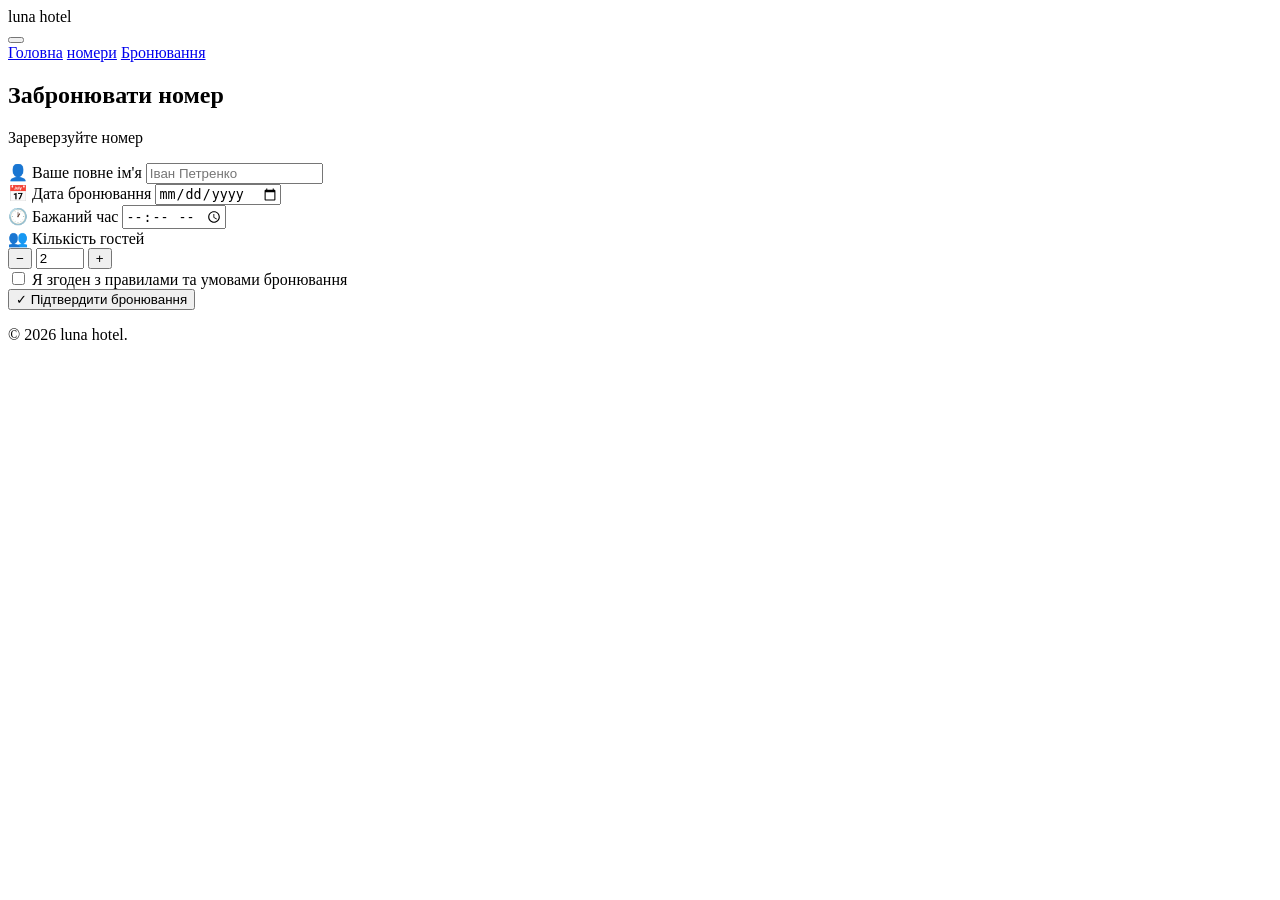
==== booking.html @ f20a6a4b "Add booking HTML page with form and scripts" ====
<!DOCTYPE html>
<html lang="uk">
<head>
    <meta charset="UTF-8">
    <meta name="viewport" content="width=device-width, initial-scale=1.0">
    <title>Бронювання | Arôme caffee</title>
    <script type="module" src="script.js"></script>
    <link rel="stylesheet" href="style.css">
</head>
<body>

    <header class="navbar">
        <div class="logo">luna hotel</div>
        <button class="hamburger" id="hamburger">
            <span></span>
            <span></span>
            <span></span>
        </button>
        <nav class="nav-menu" id="navMenu">
            <a href="index.html">Головна</a>
            <a href="gallery.html">номери</a>
            <a href="booking.html" class="active">Бронювання</a>
        </nav>
    </header>
    <section class="parallax booking-section">
        <div class="booking-form-container">
            <h2>Забронювати номер</h2>
            <p class="form-description">Зареверзуйте номер</p>
            <form action="#" method="POST" id="bookingForm">
                <div class="form-group">
                    <label for="name">👤 Ваше повне ім'я</label>
                    <input type="text" id="name" name="name" required placeholder="Іван Петренко">
                    <span class="form-error" id="nameError"></span>
                </div>
                
                <div class="form-row">
                    <div class="form-group form-group-half">
                        <label for="date">📅 Дата бронювання</label>
                        <input type="date" id="date" name="date" required>
                        <span class="form-error" id="dateError"></span>
                    </div>

                    <div class="form-group form-group-half">
                        <label for="time">🕐 Бажаний час</label>
                        <input type="time" id="time" name="time" min="09:00" max="22:00" required>
                        <span class="form-error" id="timeError"></span>
                    </div>
                </div>

                <div class="form-group">
                    <label for="guests">👥 Кількість гостей</label>
                    <div class="guests-selector">
                        <button type="button" class="guest-btn" id="minusBtn">−</button>
                        <input type="number" id="guests" name="guests" min="1" max="15" value="2" readonly>
                        <button type="button" class="guest-btn" id="plusBtn">+</button>
                    </div>
                </div>

                <div class="form-group form-checkbox">
                    <input type="checkbox" id="agree" name="agree" required>
                    <label for="agree" class="checkbox-label">Я згоден з правилами та умовами бронювання</label>
                </div>

                <button type="submit" class="btn btn-full" aria-required="true">✓ Підтвердити бронювання</button>
            </form>
        </div>
    </section>
    <script>
        const minusBtn = document.getElementById('minusBtn');
        const plusBtn = document.getElementById('plusBtn');
        const guestInput = document.getElementById('guests');
        minusBtn.addEventListener('click', () => {
            let currentValue = parseInt(guestInput.value);
            if (currentValue > 1) {
                guestInput.value = currentValue - 1;
            }
        });
        plusBtn.addEventListener('click', () => {
            let currentValue = parseInt(guestInput.value);
            if (currentValue < 15) {
                guestInput.value = currentValue + 1;
            }
        });
        bookingForm.addEventListener('submit', (e) => {
            e.preventDefault();
            
            let isValid = true;
            const name = document.getElementById('name').value.trim();
            const date = document.getElementById('date').value;
            const time = document.getElementById('time').value;
            const agree = document.getElementById('agree').checked;
            
            document.querySelectorAll('.form-error').forEach(el => el.textContent = '');
            
            if (name.length < 3) {
                document.getElementById('nameError').textContent = 'Ім\'я повинно містити мінімум 3 символи';
                isValid = false;
            }
            
            if (!date) {
                document.getElementById('dateError').textContent = 'Виберіть дату';
                isValid = false;
            }
            
            if (!time) {
                document.getElementById('timeError').textContent = 'Виберіть час';
                isValid = false;
            }
            
            if (!agree) {
                alert('Будь ласка, согласьте з умовами');
                isValid = false;
            }
            
            if (isValid) {
                alert('✓ Бронювання успішне! Дякуємо за замовлення.');
                bookingForm.reset();
                guestInput.value = 2;
            }
        });
    </script>
    <footer>
        <p>&copy; 2026 luna hotel.</p>
    </footer>
    <script src="script.js"></script>
</body>
</html>
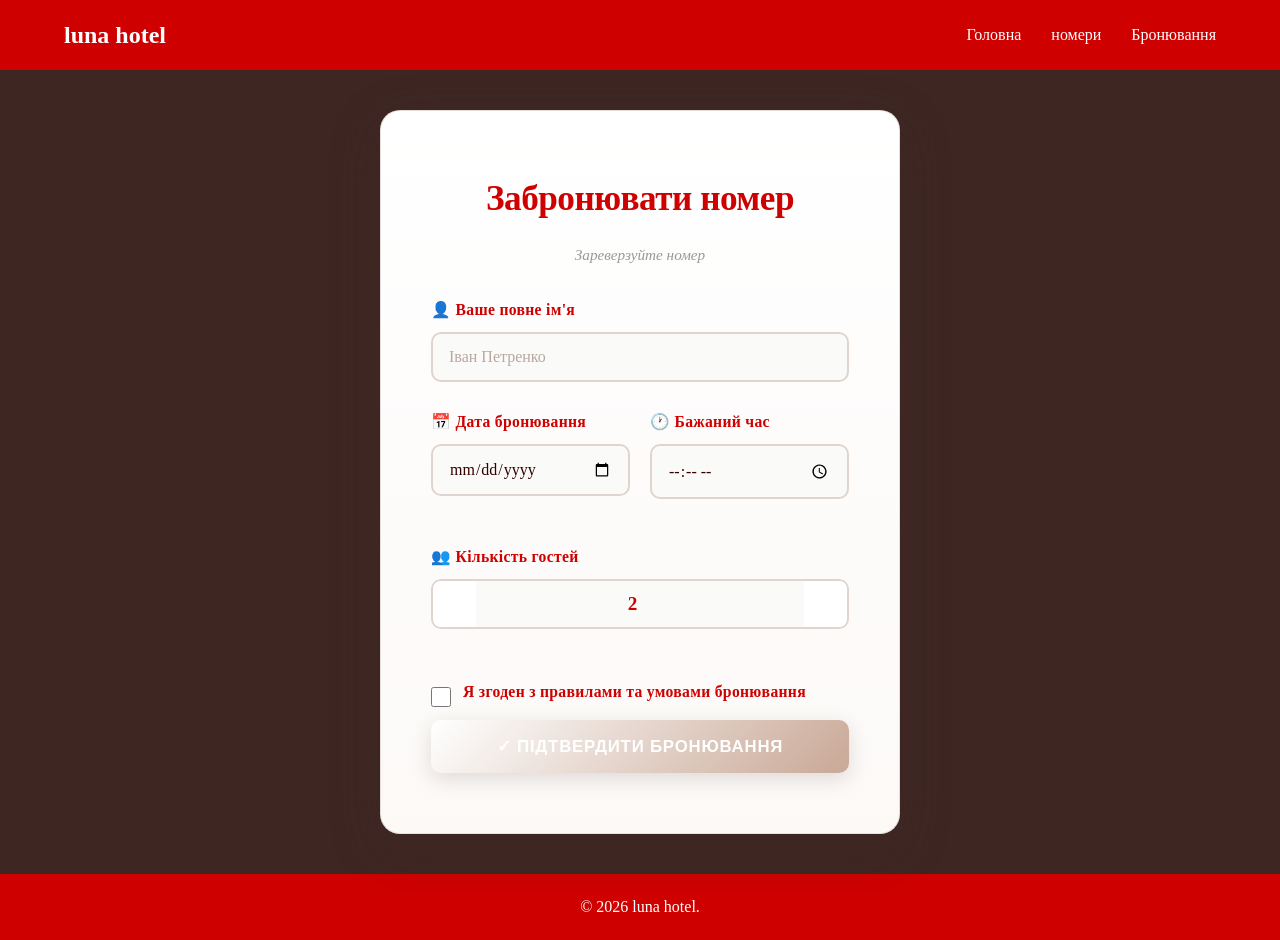
==== commit a85f0bd5: "Fix stylesheet link from styles.css to style.css" ====
--- a/booking.html
+++ b/booking.html
@@ -18,7 +18,7 @@
         </button>
         <nav class="nav-menu" id="navMenu">
             <a href="index.html">Головна</a>
-            <a href="gallery.html">номери</a>
+            <a href="page2.html">номери</a>
             <a href="booking.html" class="active">Бронювання</a>
         </nav>
     </header>
--- a/style.css
+++ b/style.css
@@ -0,0 +1,666 @@
+:root {
+  --primary-color: #cf0000; 
+  --accent-color: #ffffff;  
+  --text-color: rgb(54, 0, 0);
+  --bg-color: #000000;
+}
+
+* {
+  box-sizing: border-box;
+  margin: 0;
+  padding: 0;
+}
+
+body {
+  font-family: serif
+  background-color: var(--bg-color);
+  color: var(--text-color);
+  line-height: 1.6;
+  display: flex;
+  flex-direction: column;
+  min-height: 100vh;
+}
+
+.navbar {
+  display: flex;
+  justify-content: space-between;
+  align-items: center;
+  padding: 1rem 5%;
+  background-color: var(--primary-color);
+  color: #fff;
+  position: sticky;
+  top: 0;
+  z-index: 100;
+}
+
+.logo {
+  font-size: 1.5rem;
+  font-weight: bold;
+  color: var(--accent-color);
+}
+
+.hamburger {
+  display: none;
+  flex-direction: column;
+  background: none;
+  border: none;
+  cursor: pointer;
+  padding: 8px;
+}
+
+.hamburger span {
+  width: 25px;
+  height: 3px;
+  background-color: #fff;
+  margin: 5px 0;
+  transition: all 0.3s ease;
+  border-radius: 2px;
+}
+
+.hamburger.active span:nth-child(1) {
+  transform: rotate(45deg) translate(10px, 10px);
+}
+
+.hamburger.active span:nth-child(2) {
+  opacity: 0;
+}
+
+.hamburger.active span:nth-child(3) {
+  transform: rotate(-45deg) translate(10px, -10px);
+}
+
+.nav-menu {
+  display: flex;
+  gap: 30px;
+}
+
+.nav-menu a {
+  color: #fff;
+  text-decoration: none;
+  font-weight: 500;
+  transition: color 0.3s;
+}
+
+.nav-menu a:hover, .nav-menu a.active {
+  color: var(--accent-color);
+}
+
+.parallax {
+  background-image: url('./Img/pexels-haleyve-3968061.jpg'); 
+  height: 100vh;
+  background-attachment: fixed;
+  background-position: center;
+  background-repeat: no-repeat;
+  background-size: cover;
+  background-color: #3e2723;
+  display: flex;
+  align-items: center;
+  justify-content: center;
+  text-align: center;
+}
+
+.hero-content h1 {
+  font-size: 3.5rem;
+  color: #fff;
+  text-shadow: 2px 2px 4px rgba(0,0,0,0.7);
+  margin-bottom: 0.5rem;
+}
+
+.hero-content p {
+  font-size: 1.5rem;
+  color: #f0f0f0;
+  margin-bottom: 2rem;
+  text-shadow: 1px 1px 2px rgba(0,0,0,0.7);
+}
+
+.btn {
+  display: inline-block;
+  padding: 12px 30px;
+  background-color: var(--accent-color);
+  color: var(--primary-color);
+  text-decoration: none;
+  font-weight: bold;
+  border-radius: 4px;
+  transition: background 0.3s;
+  border: none;
+  cursor: pointer;
+}
+
+.btn:hover {
+  background-color: #fff;
+}
+
+footer {
+  background-color: var(--primary-color);
+  color: #fff;
+  text-align: center;
+  padding: 20px 0;
+  margin-top: auto;
+}
+
+.content-block {
+  max-width: 900px;
+  margin: 40px auto;
+  padding: 0 20px;
+  flex: 1;
+}
+
+.menu-container {
+  max-width: 1000px;
+  margin: 60px auto;
+  padding: 0 20px;
+  flex: 1;
+}
+
+.menu-container h1 {
+  font-size: 2.5rem;
+  color: var(--primary-color);
+  margin-bottom: 50px;
+  text-align: center;
+  font-weight: 700;
+}
+
+.menu-section {
+  margin-bottom: 60px;
+}
+
+.menu-section h2 {
+  border-bottom: 3px solid var(--primary-color);
+  display: inline-block;
+  margin-bottom: 30px;
+  padding-bottom: 10px;
+  font-size: 1.8rem;
+  font-weight: 700;
+}
+
+.menu-list {
+  list-style: none;
+  display: grid;
+  grid-template-columns: 1fr 1fr;
+  gap: 30px 40px;
+}
+
+.menu-item {
+  display: flex;
+  align-items: baseline;
+  margin-bottom: 25px;
+  padding: 15px 0;
+  border-bottom: 1px solid #f0f0f0;
+}
+
+.dish-name {
+  font-weight: bold;
+  padding-right: 10px;
+  font-size: 1.2rem;
+  color: var(--primary-color);
+}
+
+.dots {
+  flex: 1;
+  border-bottom: 2px dotted #ccc;
+  margin: 0 10px;
+  min-height: 0;
+  align-self: center;
+}
+
+.dish-price {
+  font-weight: bold;
+  padding-left: 10px;
+  color: var(--accent-color);
+  font-size: 1.1rem;
+  min-width: 80px;
+  text-align: right;
+}
+
+.gallery-container {
+  padding: 40px 5%;
+  text-align: center;
+  flex: 1;
+}
+
+.gallery-grid {
+  display: grid;
+  grid-template-columns: repeat(auto-fit, minmax(300px, 1fr)); 
+  gap: 30px;
+  margin-top: 30px;
+}
+
+.gallery-item {
+  border-radius: 12px;
+  overflow: hidden;
+  box-shadow: 0 4px 12px rgba(0, 0, 0, 0.1);
+  transition: transform 0.3s, box-shadow 0.3s;
+  padding: 8px;
+  background: #fff;
+}
+
+.gallery-item:hover {
+  transform: translateY(-8px);
+  box-shadow: 0 8px 20px rgba(0, 0, 0, 0.15);
+}
+
+.gallery-item img {
+  width: 100%;
+  height: 300px;
+  object-fit: cover;
+  border-radius: 8px;
+  transition: transform 0.3s;
+}
+
+.gallery-item img:hover {
+  transform: scale(1.05);
+}
+
+.booking-section {
+  flex: 1;
+  min-height: 500px;
+  display: flex;
+  align-items: center;
+  justify-content: center;
+  padding: 40px 20px;
+}
+
+.booking-form-container {
+  background: linear-gradient(180deg, #ffffff 0%, #fcf9f7 100%);
+  padding: 60px 50px;
+  border-radius: 20px;
+  width: 100%;
+  max-width: 520px;
+  box-shadow: 0 15px 50px rgba(62, 39, 35, 0.25),
+              0 0 1px rgba(62, 39, 35, 0.1);
+  border: 1px solid rgba(215, 204, 200, 0.6);
+  backdrop-filter: blur(10px);
+}
+
+.booking-form-container h2 {
+  color: var(--primary-color);
+  margin-bottom: 15px;
+  text-align: center;
+  font-size: 2.2rem;
+  font-weight: 700;
+  letter-spacing: -0.5px;
+}
+
+.form-description {
+  text-align: center;
+  color: #999;
+  font-size: 0.95rem;
+  margin-bottom: 30px;
+  font-style: italic;
+}
+
+.form-group {
+  margin-bottom: 6px;
+  text-align: left;
+}
+
+.form-row {
+  display: grid;
+  grid-template-columns: 1fr 1fr;
+  gap: 20px;
+  margin-bottom: 24px;
+}
+
+.form-group-half {
+  margin-bottom: 0;
+}
+
+.form-group label {
+  display: block;
+  margin-bottom: 10px;
+  font-weight: 650;
+  color: var(--primary-color);
+  font-size: 0.98rem;
+  letter-spacing: 0.3px;
+}
+
+.form-error {
+  display: block;
+  color: #d32f2f;
+  font-size: 0.85rem;
+  margin-top: 5px;
+  min-height: 16px;
+}
+
+.form-checkbox {
+  display: flex;
+  align-items: center;
+  gap: 12px;
+  margin-top: 50PX;
+}
+
+.form-checkbox input[type="checkbox"] {
+  width: 20px;
+  height: 20px;
+  cursor: pointer;
+  accent-color: var(--accent-color);
+}
+
+.checkbox-label {
+  margin: 0;
+  font-size: 0.9rem;
+  cursor: pointer;
+  font-weight: 500;
+  color: var(--text-color);
+}
+
+input[type="text"],
+input[type="number"],
+input[type="date"],
+input[type="time"] {
+  width: 100%;
+  padding: 14px 16px;
+  border: 2px solid #e0d5ce;
+  border-radius: 10px;
+  font-size: 1rem;
+  font-family: inherit;
+  background: #fafaf8;
+  transition: all 0.3s cubic-bezier(0.4, 0, 0.2, 1);
+  color: var(--text-color);
+}
+
+input[type="text"]::placeholder,
+input[type="number"]::placeholder {
+  color: #b8a89f;
+}
+
+input[type="text"]:focus,
+input[type="number"]:focus,
+input[type="date"]:focus,
+input[type="time"]:focus {
+  outline: none;
+  border-color: var(--accent-color);
+  background: #fff;
+  box-shadow: 0 0 0 4px rgba(215, 204, 200, 0.3),
+              inset 0 0 0 1px rgba(62, 39, 35, 0.05);
+}
+
+input[type="date"],
+input[type="time"] {
+  cursor: pointer;
+}
+input[type="date"]::-webkit-calendar-picker-indicator,
+input[type="time"]::-webkit-calendar-picker-indicator {
+  cursor: pointer;
+  color: var(--primary-color);
+}
+.guests-selector {
+  display: flex;
+  align-items: center;
+  gap: 0;
+  border: 2px solid #e0d5ce;
+  border-radius: 10px;
+  overflow: hidden;
+  background: #fafaf8;
+}
+
+.guest-btn {
+  background: var(--accent-color);
+  border: none;
+  padding: 12px 16px;
+  font-size: 1.2rem;
+  cursor: pointer;
+  transition: all 0.3s;
+  color: #fff;
+  font-weight: bold;
+}
+
+.guest-btn:hover {
+  background: #c9a896;
+}
+
+.guest-btn:active {
+  transform: scale(0.95);
+}
+
+#guests {
+  flex: 1;
+  border: none;
+  background: transparent;
+  text-align: center;
+  font-size: 1.2rem;
+  font-weight: bold;
+  color: var(--primary-color);
+  padding: 12px 16px;
+}
+
+#guests:focus {
+  outline: none;
+}
+
+.btn-full {
+  width: 100%;
+  padding: 16px 20px;
+  font-size: 1.05rem;
+  font-weight: 700;
+  background: linear-gradient(135deg, var(--accent-color) 0%, #c9a896 100%);
+  color: #fff;
+  border: none;
+  border-radius: 10px;
+  cursor: pointer;
+  transition: all 0.3s cubic-bezier(0.4, 0, 0.2, 1);
+  box-shadow: 0 6px 20px rgba(62, 39, 35, 0.15);
+  text-transform: uppercase;
+  letter-spacing: 0.8px;
+  position: relative;
+  overflow: hidden;
+}
+
+.btn-full::before {
+  content: '';
+  position: absolute;
+  top: 0;
+  left: -100%;
+  width: 100%;
+  height: 100%;
+  background: rgba(255, 255, 255, 0.2);
+  transition: left 0.3s ease;
+}
+
+.btn-full:hover::before {
+  left: 100%;
+}
+
+.btn-full:hover {
+  background: linear-gradient(135deg, #e8d7d0 0%, #d7ccc8 100%);
+  transform: translateY(-3px);
+  box-shadow: 0 10px 30px rgba(62, 39, 35, 0.25);
+  color: var(--primary-color);
+}
+
+.btn-full:active {
+  transform: translateY(-1px);
+  box-shadow: 0 6px 15px rgba(62, 39, 35, 0.2);
+}
+
+/* --- Адаптивність (Mobile) --- */
+@media (max-width: 768px) {
+  .navbar {
+      flex-direction: row;
+      justify-content: space-between;
+      align-items: center;
+  }
+
+  .hamburger {
+      display: flex;
+      order: 2;
+  }
+
+  .logo {
+      order: 1;
+  }
+
+  .nav-menu {
+      order: 3;
+      position: fixed;
+      left: -100%;
+      top: 60px;
+      flex-direction: column;
+      background-color: var(--primary-color);
+      width: 100%;
+      text-align: center;
+      transition: 0.3s;
+      box-shadow: 0 10px 27px rgba(0, 0, 0, 0.05);
+      padding: 20px 0;
+      gap: 0;
+  }
+
+  .nav-menu.active {
+      left: 0;
+  }
+
+  .nav-menu a {
+      display: block;
+      padding: 15px 0;
+      transition: background-color 0.3s;
+  }
+
+  .nav-menu a:hover {
+      background-color: rgba(215, 204, 200, 0.1);
+  }
+
+  .hero-content h1 {
+      font-size: 2.2rem;
+  }
+
+  .booking-form-container {
+      padding: 40px 25px;
+      max-width: 100%;
+  }
+
+  .booking-form-container h2 {
+      font-size: 1.6rem;
+  }
+
+  .form-description {
+      font-size: 0.85rem;
+      margin-bottom: 25px;
+  }
+
+  .form-row {
+      grid-template-columns: 1fr;
+      gap: 15px;
+      margin-bottom: 20px;
+  }
+
+  .form-group {
+      margin-bottom: 20px;
+  }
+
+  .form-group label {
+      font-size: 0.9rem;
+  }
+
+  input[type="text"],
+  input[type="number"],
+  input[type="date"],
+  input[type="time"] {
+      padding: 12px 14px;
+      font-size: 16px;
+  }
+
+  .guests-selector {
+      height: 44px;
+  }
+
+  .guest-btn {
+      padding: 10px 14px;
+      font-size: 1.1rem;
+  }
+
+  #guests {
+      padding: 10px 12px;
+      font-size: 1.1rem;
+  }
+
+  .btn-full {
+      padding: 14px 16px;
+      font-size: 0.95rem;
+      letter-spacing: 0.5px;
+  }
+
+  .gallery-grid {
+      gap: 20px;
+      grid-template-columns: repeat(auto-fit, minmax(250px, 1fr));
+  }
+
+  .gallery-item {
+      padding: 6px;
+  }
+
+  .gallery-item img {
+      height: 250px;
+  }
+
+  /* Адаптація меню: перетворення списку на картки */
+  .menu-container h1 {
+      font-size: 1.8rem;
+      margin-bottom: 30px;
+  }
+
+  .menu-section {
+      margin-bottom: 40px;
+  }
+
+  .menu-list {
+      grid-template-columns: 1fr;
+      gap: 15px 20px;
+  }
+
+  .menu-section h2 {
+      font-size: 1.4rem;
+      margin-bottom: 20px;
+      padding-bottom: 8px;
+  }
+
+  .menu-item {
+      flex-direction: column;
+      align-items: flex-start;
+      background: #fff;
+      border: 2px solid #eee;
+      padding: 20px;
+      border-radius: 12px;
+      box-shadow: 0 2px 8px rgba(0,0,0,0.08);
+      margin-bottom: 20px;
+      border-bottom: none;
+  }
+
+  .dish-name {
+      font-size: 1.1rem;
+      margin-bottom: 10px;
+  }
+
+  .dots {
+      display: none;
+  }
+
+  .dish-price {
+      align-self: flex-end;
+      background-color: var(--accent-color);
+      padding: 8px 16px;
+      border-radius: 6px;
+      color: #fff;
+      font-size: 1rem;
+      text-align: center;
+      min-width: auto;
+  }
+
+  .dots {
+      display: none;
+  }
+
+  .dish-name {
+      font-size: 1.2rem;
+      margin-bottom: 5px;
+      color: var(--primary-color);
+  }
+  
+  .dish-price {
+      align-self: flex-end;
+      background-color: var(--accent-color);
+      padding: 5px 10px;
+      border-radius: 4px;
+      color: #333;
+  }
+}
+
